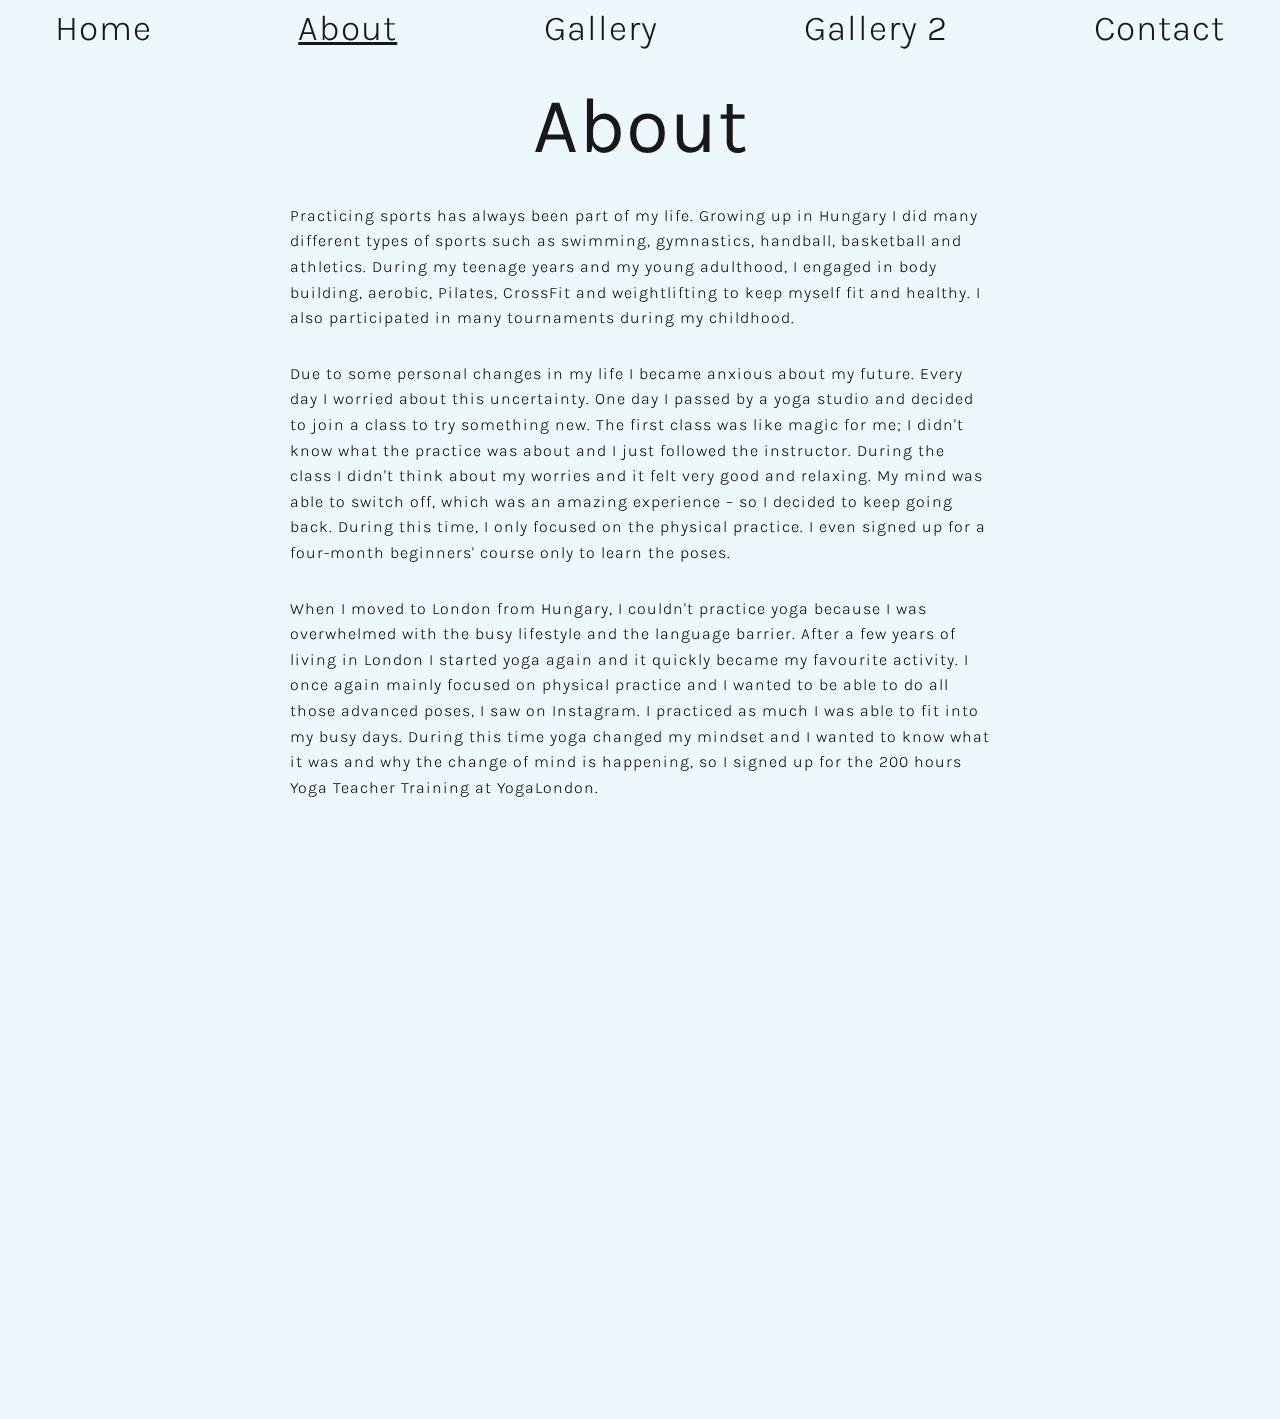
==== about.html @ 35954413 "just the initial state" ====
<!DOCTYPE html>
<html lang="en">

<head>
    <meta charset="UTF-8">
    <meta http-equiv="X-UA-Compatible" content="IE=edge">
    <meta name="viewport" content="width=device-width, initial-scale=1.0">
    <title>About</title>

    <link rel="icon" type="image/png" href="./imgs/favicon.ico">
    
    <link rel="stylesheet" href="./main.css">
    <link rel="stylesheet" href="./single-page.css">

    <link rel="stylesheet" href="./_intersecting.css">
    <script src="./_intersecting.js" defer></script>

    <script src="./_modal.js" defer></script>
    <script src="./_navigation.js" defer></script>
    <script src="./credits-modal.js" defer></script>
</head>

<body>

    <nav id="nav-modal">
        <a href="./index.html" class="link modal-link">Home</a>
        <!-- <a href="./classes.html" class="link">Classes</a> -->
        <a href="./about.html" class="link modal-link active">About</a>
        <a href="./gallery.html" class="link modal-link">Gallery</a>
        <a href="./gallery-2.html" class="link modal-link">Gallery 2</a>
        <a href="./contact.html" class="link modal-link">Contact</a>
    </nav>
    <nav id="nav" class="intersecting">
        <nav id="nav-links">
            <a href="./index.html">Home</a>
            <!-- <a href="./classes.html" class="link">Classes</a> -->
            <a href="./about.html" class="active">About</a>
            <a href="./gallery.html">Gallery</a>
            <a href="./gallery-2.html">Gallery 2</a>
            <a href="./contact.html">Contact</a>
        </nav>
        <div id="nav-menu">
            <span class="menu-line"></span>
            <span class="menu-line"></span>
        </div>
    </nav>
    
    <main id="main">
        
        <h1 class="intersecting">About</h1>

        <p class="intersecting">Practicing sports has always been part of my life. Growing up in Hungary I did many different types of sports such as swimming, gymnastics, handball, basketball and athletics. During my teenage years and my young adulthood, I engaged in body building, aerobic, Pilates, CrossFit and weightlifting to keep myself fit and healthy. I also participated in many tournaments during my childhood.</p>

        <p class="intersecting">Due to some personal changes in my life I became anxious about my future. Every day I worried about this uncertainty. One day I passed by a yoga studio and decided to join a class to try something new. The first class was like magic for me; I didn't know what the practice was about and I just followed the instructor. During the class I didn't think about my worries and it felt very good and relaxing. My mind was able to switch off, which was an amazing experience – so I decided to keep going back. During this time, I only focused on the physical practice. I even signed up for a four-month beginners' course only to learn the poses.</p>
            
        <p class="intersecting">When I moved to London from Hungary, I couldn't practice yoga because I was overwhelmed with the busy lifestyle and the language barrier. After a few years of living in London I started yoga again and it quickly became my favourite activity. I once again mainly focused on physical practice and I wanted to be able to do all those advanced poses, I saw on Instagram. I practiced as much I was able to fit into my busy days. During this time yoga changed my mindset and I wanted to know what it was and why the change of mind is happening, so I signed up for the 200 hours Yoga Teacher Training at YogaLondon.</p>
            
        <p class="intersecting">The course opened a door for me for the world of yoga. The more I have been practicing the more I have been learning and reading about it, the more I became fascinated in how beautiful the practice of yoga is. Yoga helps us to live a balanced life. Yoga is complex – for me it is a learning process for life. Learning and practicing can't be rushed and realising this, has made me more patience with myself. Today, yoga for me is not just physical practice, it helps me to let go and handle difficult situations, it brings harmony and balance to the soul and body, it helps me to be present and aware in my everyday life.</p>
            
        <p class="intersecting">Namaste,</p>
        <p class="intersecting">Angi</p>
                        
    </main>

    <footer class="intersecting">

        <div id="social-footer" class="social">
            <a href="https://www.instagram.com/angi_yoga/" target="_blank" rel="noopener noreferrer"><svg xmlns="http://www.w3.org/2000/svg" fill="#d16a75" width="24" height="24" viewBox="0 0 24 24"><path d="M12 2.163c3.204 0 3.584.012 4.85.07 3.252.148 4.771 1.691 4.919 4.919.058 1.265.069 1.645.069 4.849 0 3.205-.012 3.584-.069 4.849-.149 3.225-1.664 4.771-4.919 4.919-1.266.058-1.644.07-4.85.07-3.204 0-3.584-.012-4.849-.07-3.26-.149-4.771-1.699-4.919-4.92-.058-1.265-.07-1.644-.07-4.849 0-3.204.013-3.583.07-4.849.149-3.227 1.664-4.771 4.919-4.919 1.266-.057 1.645-.069 4.849-.069zm0-2.163c-3.259 0-3.667.014-4.947.072-4.358.2-6.78 2.618-6.98 6.98-.059 1.281-.073 1.689-.073 4.948 0 3.259.014 3.668.072 4.948.2 4.358 2.618 6.78 6.98 6.98 1.281.058 1.689.072 4.948.072 3.259 0 3.668-.014 4.948-.072 4.354-.2 6.782-2.618 6.979-6.98.059-1.28.073-1.689.073-4.948 0-3.259-.014-3.667-.072-4.947-.196-4.354-2.617-6.78-6.979-6.98-1.281-.059-1.69-.073-4.949-.073zm0 5.838c-3.403 0-6.162 2.759-6.162 6.162s2.759 6.163 6.162 6.163 6.162-2.759 6.162-6.163c0-3.403-2.759-6.162-6.162-6.162zm0 10.162c-2.209 0-4-1.79-4-4 0-2.209 1.791-4 4-4s4 1.791 4 4c0 2.21-1.791 4-4 4zm6.406-11.845c-.796 0-1.441.645-1.441 1.44s.645 1.44 1.441 1.44c.795 0 1.439-.645 1.439-1.44s-.644-1.44-1.439-1.44z"/></svg></a>
            <a href="https://www.facebook.com/profile.php?id=100087282402524" target="_blank" rel="noopener noreferrer"><svg fill="#d16a75" height="24" width="24" version="1.1" id="Layer_1" xmlns="http://www.w3.org/2000/svg" xmlns:xlink="http://www.w3.org/1999/xlink" viewBox="0 0 310 310" xml:space="preserve"><g id="XMLID_834_"><path id="XMLID_835_" d="M81.703,165.106h33.981V305c0,2.762,2.238,5,5,5h57.616c2.762,0,5-2.238,5-5V165.765h39.064 c2.54,0,4.677-1.906,4.967-4.429l5.933-51.502c0.163-1.417-0.286-2.836-1.234-3.899c-0.949-1.064-2.307-1.673-3.732-1.673h-44.996 V71.978c0-9.732,5.24-14.667,15.576-14.667c1.473,0,29.42,0,29.42,0c2.762,0,5-2.239,5-5V5.037c0-2.762-2.238-5-5-5h-40.545 C187.467,0.023,186.832,0,185.896,0c-7.035,0-31.488,1.381-50.804,19.151c-21.402,19.692-18.427,43.27-17.716,47.358v37.752H81.703 c-2.762,0-5,2.238-5,5v50.844C76.703,162.867,78.941,165.106,81.703,165.106z"/></g></svg></a>
        </div>
        <a href="./contact.html">Contact</a>
        <a href="./dataprotection.html">Data protection</a>
        <hr>
        <button id="open-credits" class="link">Credits</button>

    </footer>

    <div id="modal-credits" class="modal">

        <div id="modal-credits-inner" class="modal-inner">

            <div class="modal-header">

                <button class="modal-close link"><svg class="icon" xmlns="http://www.w3.org/2000/svg" height="24" viewBox="0 -960 960 960" width="24"><path d="M256-213.847 213.847-256l224-224-224-224L256-746.153l224 224 224-224L746.153-704l-224 224 224 224L704-213.847l-224-224-224 224Z"/></svg></button>

            </div>

            <div class="modal-body">

                <h2>Credits</h2>
                <p>The homepage's background picture is from <a href="https://unsplash.com/de/fotos/%EB%85%B9%EC%83%89-%EB%8B%A4%EC%9C%A1-%EC%8B%9D%EB%AC%BC%EC%9D%98-%EC%84%A0%ED%83%9D%EC%A0%81-%EC%B4%88%EC%A0%90-%EC%82%AC%EC%A7%84-vHnVtLK8rCc" target="_blank" rel="noopener noreferrer">Unsplash</a>.</p>
                <p>This website's background picture is from <a href="https://www.freepik.com/free-vector/watercolor-background-with-hand-drawn-elements_12422846.htm" target="_blank" rel="noopener noreferrer">Freepik</a>.</p>
            </div>

        </div>

    </div>

</body>

</html>
---- main.css ----
:root {
    font-size: 10px;

    /* dark text */
    --white: white;
    /* light text */
    --black: black;
    /* dark link hover bg */
    --grey-darker: #0b0b0b;
    /* https://blog.karenying.com/posts/50-shades-of-dark-mode-gray */
    /* https://www.colorhexa.com/181818 */
    /* dark background */
    --dark: #181818;
    /* light link text */
    /* disabled button text */
    --grey: #656565;
    /* light input */
    --grey-lighter: #bfbfbf;
    /* disabled button bg */
    --grey-lightest: #f2f2f2;


    /* light link hover background */
    /* light button hover background */
    /* -4-i */
    --blue-lightest: #ecf8fb;
    --green-lightest: #eefaf3;
    --red-lightest: #faf1f0;

    /* light button */
    --blue-light: #d7f0f7;
    --green-light: #daf4e5;
    --red-light: #f4dfdd;

    /* baseline colors */
    /* https://www.colorhexa.com/9fe2bf */
    /* https://www.colorhexa.com/eecec9 */
    /* https://www.colorhexa.com/fbedc3 */
    --blue-default: #aedded;
    --green-default: #9fe2bf;
    --red-default: #eecec9;

    --yellow-default: #fbedc3;

    /* light input focus */
    /* dark link */
    --blue-darker: #99dbe8;
    --green-darker: #8bdcb2;
    --red-darker: #e8bcb6;

    --red-darkest: #c75c4e;

    --yoga-pink-lightest: #f6e4e2;
    --yoga-pink-light: #f1d6d3;
    --yoga-pink: #e8bab5;
    --yoga-pink-dark: #d67983;
    --yoga-pink-darker: #d16a75;
    --yoga-pink-darkest: #69212a;

    --blue-even-darker: #2ababa;
    --green-even-darker: #8bdcb2;
    --red-even-darker: #e8bcb6;

    /* light link hover text */
    /* light button hover text */
    /* v1,2,3-3 */
    --blue-darkest: #2593a8;
    --green-darkest: #309e65;
    --red-darkest: #c45242;

    --success: #4caf50;
    --error: #f44336;
    --error-light: #f55449;
    --error-lightest: #faaba6;
    --neutral: #2196f3;

    --theme: var(--white);
    --theme-contrast: var(--dark);
    --background: var(--blue-lightest);
    --footer: var(--dark);

    --theme-independent-dark-text: var(--black);
    --theme-independent-light-text: var(--white);

    --background-transparent-dark: rgba(9, 9, 9, .8);
    --background-transparent-light: rgba(255, 255, 255, .9);
    --background-transparent-theme: var(--background-transparent-light);

    --text: var(--black);
    --disabled-text: var(--grey);
    --selection-text: var(--blue-darkest);
    --selection-bg: var(--blue-lightest);

    --link-text: var(--blue-even-darker);
    --link-bg: transparent;
    --link-hover-text: var(--blue-darkest);
    --link-hover-bg: var(--blue-light);

    --link-contrast-text: var(--blue-lightest);
    --link-contrast-bg: var(--dark);
    --link-contrast-hover-text: var(--blue-light);
    --link-contrast-hover-bg: var(--grey-darker);

    --link-nav: var(--text);
    --link-footer: var(--white);
    
    --button-text: var(--white);
    --button-bg: var(--blue-darkest);
    --button-hover-text: var(--white);
    --button-hover-bg: var(--blue-even-darker);

    --button-disabled-text: var(--grey);
    --button-disabled-bg: var(--grey-lightest);

    --input-text: var(--text);
    --input-border: var(--grey-lighter);
    --input-focus-border: var(--blue-darker);
    --input-border-warning: var(--error-light);
    
    --toggle-height: 2rem;
    --toggle-width: calc(var(--toggle-height) * 2);
    --toggle-border-radius: calc(var(--toggle-height) / 2);
    --toggle-bg: var(--blue-light);
    --toggle-checked-bg: var(--blue-default);
    --toggle-switch-color: var(--blue-darker);
    --toggle-switch-bg: var(--blue-darker);

    --spinner-color: var(--blue-darker);

    --scroll-thumb: var(--blue-even-darker);
    --scroll-track: var(--blue-default);

    --code-family: 'Source Code Pro';
    --code-text: var(--white);
    --code-bg: var(--dark);

    --font-size-normal: 1.6rem;
    --font-size-small: 1.4rem;
    --font-size-smallest: 1.2rem;

    --line-height: 1.6;

    --border-lighter: .1rem solid var(--blue-default);
    --border: .1rem solid var(--blue-default);
    --border-bolder: .3rem solid var(--blue-default);

    --transition-fast: all .1s ease;
    --transition-slow: all .5s ease;

    --default-margin: 1.5rem auto;
    --default-gap: 1.5rem;
    --svg: calc(1.7 * var(--default-gap));

    /* firefox scrollbar */
    scrollbar-width: 1.3rem;
    scrollbar-color: var(--scroll-thumb) var(--scroll-track);
}

@font-face {
    font-family: 'Karla';
    font-style: normal;
    font-weight: 100;
    src: url('../Karla/static/Karla-ExtraLight.ttf');
}
@font-face {
    font-family: 'Karla';
    font-style: normal;
    font-weight: 200;
    src: url('../Karla/static/Karla-Light.ttf');
}
@font-face {
    font-family: 'Karla';
    font-style: normal;
    font-weight: 300;
    src: url('../Karla/static/Karla-Medium.ttf');
}
@font-face {
    font-family: 'Karla';
    font-style: normal;
    font-weight: 400;
    src: url('../Karla/static/Karla-Regular.ttf');
}

/* chrome scrollbar */
::-webkit-scrollbar {
    width: 1.3rem;
}
::-webkit-scrollbar-thumb {
    background-color: var(--scroll-thumb);
}
::-webkit-scrollbar-track {
    background: var(--scroll-track);
}

::-moz-selection {
    color: var(--selection-text);
    background-color: var(--selection-bg);
}
::selection {
    color: var(--selection-text);
    background-color: var(--selection-bg);
}

html,
* {
    box-sizing: border-box;

    margin: 0;
    padding: 0;
    margin-block-start: 0;
    margin-block-end: 0;

    font-family: 'Karla', 'Calibri Light', 'Calibri', sans-serif;
    font-weight: 200;
    font-size: var(--font-size-normal);
    line-height: var(--line-height);
    letter-spacing: .1rem;

    color: var(--text);
}

/* Source code */

@font-face {
    font-family: 'Source Code Pro';
    font-style: normal;
    font-weight: 100;
    src: url('../Source_Code_Pro/static/SourceCodePro-ExtraLight.ttf');
}
@font-face {
    font-family: 'Source Code Pro';
    font-style: normal;
    font-weight: 200;
    src: url('../Source_Code_Pro/static/SourceCodePro-Light.ttf');
}
@font-face {
    font-family: 'Source Code Pro';
    font-style: normal;
    font-weight: 300;
    src: url('../Source_Code_Pro/static/SourceCodePro-Medium.ttf');
}
@font-face {
    font-family: 'Source Code Pro';
    font-style: normal;
    font-weight: 400;
    src: url('../Source_Code_Pro/static/SourceCodePro-Regular.ttf');
}

/* main */

html {
    /* https://css-tricks.com/almanac/properties/s/scroll-snap-type/ */
	scroll-behavior: smooth;
}

body {
    background-color: var(--background);
}

h1,
h2,
h3,
h4,
h5,
h6 {
    font-weight: normal;
    text-align: left;
}

h1 {
    font-size: 4rem;
}

h2 {
    font-size: 3.5rem;
}

h3 {
    font-size: 3.2rem;
}

h4 {
    font-size: 3rem;
}
h5 {
    font-size: 2.8rem;
}
h6 {
    font-size: 2.5rem;
}

p {
    width: 100%;
}

a {
    font-style: normal;
    text-decoration: none;

    transition: var(--transition-fast);

    color: var(--link-text);

    cursor: context-menu;
}

a:hover {
    color: var(--link-hover-text);
    background-color: var(--link-hover-bg);
}

fieldset {
    padding: var(--default-gap);
    border: var(--border);
}

fieldset.danger {
    border: .1rem solid var(--error);
}

legend {
    padding: var(--default-gap);

    font-size: var(--font-size-small);
}

form {
    width: 100%;
}

input,
textarea {
    display: block;
    width: 100%;;

    padding: 0.3rem .5rem;
    margin: .1rem auto var(--default-gap) auto;

    background-color: transparent;

    border: none;
    border-bottom: 0.1rem solid var(--input-border);

    box-shadow: none;
    -moz-box-shadow: none;
    -webkit-box-shadow: none;

    transition: var(--transition-fast);

    outline: none;
}
input:focus,
textarea:focus {
    border: none;
    border-bottom: 0.1rem solid var(--input-focus-border);
}
input {
    min-height: 3.2rem;
}
input.warning {
    border-bottom: 0.1rem solid var(--input-border-warning);
}

textarea {
    resize: none;
	overflow: hidden; /* prevents scroll bar flash */
}


label {
    display: block;
    font-size: var(--font-size-small);
}

/* outdated 
input:focus + label,
textarea:focus + label {
    color: var(--link-secondary);

    transition: var(--transition-fast);
}
*/

button {
    width: 100%;

    padding: .7rem 2rem;
    
    border: none;
    outline: none;
    border-radius: .2rem;

    margin: 0 auto var(--default-gap) auto;

    background-color: var(--button-bg);
    color: var(--button-text);
}

button:hover {
    color: var(--button-hover-text);
    background-color: var(--button-hover-bg);

    transition: var(--transition-fast);
}

button.disabled {
    color: var(--button-disabled-text);
    background-color: var(--button-disabled-bg);
}

button.danger {
    color: var(--white);
    background-color: var(--error);
}
button.danger:hover {
    color: var(--button-text);
    background-color: var(--error-lightest);
}
button.danger:hover > span.text {
    color: var(--button-text);
}
button.danger > span.icon > svg {
    fill: var(--white);
}
button.danger:hover > span.icon > svg {
    fill: var(--button-text);
}

button.tab {
    color: var(--disabled-text);
    background-color: transparent;
    border: none;
    border-bottom: .1rem solid var(--grey-lightest);
}
button.tab:hover {
    color: var(--text);
    border-bottom: var(--border);
}
button.tab.active {
    color: var(--text);
    border-bottom: var(--border);
}

button.link {
    width: max-content;
    padding: 0;
    margin: 0;

    font-style: normal;
    line-height: 0;
    text-decoration: none;
    background-color: var(--link-bg);

    transition: var(--transition-fast);

    cursor: context-menu;
}
button.link > span {
    color: var(--link-text);
    background-color: var(--link-bg);
}
button.link:hover > span {
    color: var(--link-hover-text);
    background-color: var(--link-hover-bg);
}
svg.icon {
    height: var(--svg);
    width: var(--svg);

    fill: var(--link-text);
    background-color: var(--link-bg);
}
svg.icon:hover {
    fill: var(--link-hover-text);
    background-color: var(--link-hover-bg);
}

blockquote {
    width: 100%;
    margin: var(--default-gap) 0;
    padding-left: var(--default-gap);
    border-left: var(--border-bolder);
}
blockquote > p {
    margin: 0;
}
figcaption {
    font-style: italic;
}

ul {
    padding-left: var(--default-gap);
    list-style: none;
}
li::before {
    content: "–";
    padding-right: calc(var(--default-gap) / 2);
    /* color: var(--link-text); */
}

hr {
    border: 0;
    border-top: var(--border);
}

pre,
code,
code > span {
    font-family: 'Source Code Pro', monospace;
    font-size: var(--font-size-smallest);
    font-weight: 300;
    color: var(--code-text);
    background-color: var(--code-bg);
}

.code-block {
    width: 100%;
    padding: 1rem;
    margin: 1rem 0;

    overflow: auto;
}

/* Toggle */

div.toggle {
    display: grid;
    grid-template-columns: max-content max-content;
    align-items: center;
    gap: var(--default-gap);
}

.toggle-input {
    display: none;
}
label.toggle-label {
    display: block;
    height: var(--toggle-height);
    width: var(--toggle-width);
    border-radius: var(--toggle-border-radius);
    background-color: var(--toggle-bg);

    padding: 0;
}
label.toggle-label::before {
    content: '';
    display: block;
    height: var(--toggle-height);
    width: var(--toggle-height);
    border-radius: var(--toggle-border-radius);

    background-color: var(--toggle-switch-bg);

    transition: var(--transition-slow);
}
input.toggle-input:checked + label.toggle-label {
    background-color: var(--toggle-checked-bg);
}

input.toggle-input:checked + label.toggle-label::before {
    position: relative;
    left: var(--toggle-height);
}

div.modal {
    display: none;
    position: fixed;
    top: 0;
    left: 0;
    z-index: 6;

    height: 100vh;
    width: calc(100vw - (100vw - 100%));
    border: none;

    background-color: var(--background-transparent-theme);
}
div.modal.open {
    display: grid;
    align-items: center;
    justify-content: center;
}
div.modal > div.modal-inner {
    height: min-content;
    width: 700px;
    max-width: 95vw;
    background-color: var(--background);
    border: var(--border-lighter);
    padding-bottom: var(--default-gap);
}
div.modal > div.modal-inner > div.modal-header {
    height: var(--svg);
    text-align: right;
}

div.modal > div.modal-inner > div.modal-body {
    padding: 0 var(--default-gap) calc(var(--default-gap) / 2) var(--default-gap);
}

div.modal > div.modal-inner > div.modal-body > h2,
div.modal > div.modal-inner > div.modal-body > p,
div.modal > div.modal-inner > div.modal-body > button {
    text-align: center;
}
div.modal > div.modal-inner > div.modal-body > p {
    width: 100%;
    margin-bottom: var(--default-gap);
}

.spinner {
    position: relative;
    
    height: calc(1.5 * var(--default-gap));
    width: calc(1.5 * var(--default-gap));
    margin: 0 auto;
}
.spinner > div {
    position: absolute;

    height: 100%;
    width: 100%;
    border-top: .25rem solid transparent;
    border-right: .3rem solid transparent;
    border-bottom: .25rem solid transparent;
    border-top-color: var(--spinner-color);
    border-right-color: var(--spinner-color);
    border-bottom-color: var(--spinner-color);
    border-radius: 50%;

    animation: spinner 1.2s linear infinite;
}

@keyframes spinner {
    0% { transform: rotate(0deg); }
    50% { transform: rotate(180deg); }
    100% { transform: rotate(360deg); }
}

.feedback {
    font-size: var(--font-size-small);
    min-height: calc(1.5 * var(--default-gap));
}
.success {
    color: var(--success);
}
.error {
    color: var(--error);
}
.neutral {
    color: var(--neutral);
}

@media screen and (max-width: 400px) {
    fieldset {
        padding: calc(var(--default-gap) / 2) calc(var(--default-gap) / 3);
    }
}
---- single-page.css ----
body {
  min-height: 100vh;
  display: grid;
  grid-template-rows: min-content auto min-content;
  background-color: var(--blue-lightest);
  background-image: url('imgs/4988749-opacity-10.png');
  background-position: center;
  background-repeat: no-repeat;
  background-size: cover;
}
#nav {
  z-index: 5;
  align-self: start;
  width: 1200px;
  max-width: 96vw;
  padding: 0 var(--default-gap);
  margin: 0 auto;
  display: grid;
  align-items: center;
}
#nav > #nav-links {
  display: grid;
  grid-template-columns: repeat(5, max-content);
  align-items: center;
  justify-content: space-between;
}
#nav > #nav-links > a {
  display: block;
  font-size: calc(1rem + 2vw);
  color: var(--dark);
}
#nav > #nav-links > a.active {
  color: var(--dark);
  text-decoration: underline;
}
#nav > #nav-links > a:hover {
  color: var(--dark);
  text-decoration: underline;
  background-color: transparent;
}
#nav #nav-menu {
  width: min-content;
  align-self: end;
  display: none;
  text-align: right;
  grid-template-rows: 1fr 1fr;
  justify-content: space-between;
  padding: 1rem 0;
}
#nav #nav-menu .menu-line {
  height: 0.2rem;
  width: 3.4rem;
  margin: 0.4rem;
  background-color: var(--text);
  border-radius: 5px;
}
#nav #nav-menu:hover > .menu-line {
  background-color: var(--link-hover-text);
  transition: var(--transition-slow);
}
#nav #nav-menu.active {
  /* :nth-child(2) {
                transform: translateX(-3rem);
                opacity: 0;
            } */
}
#nav #nav-menu.active :nth-child(1) {
  transform: rotate(45deg) translateX(0.35rem) translateY(0.35rem);
}
#nav #nav-menu.active :nth-child(2) {
  transform: rotate(135deg) translateX(-0.35rem) translateY(0.35rem);
}
#nav-modal {
  display: none;
  z-index: 1;
}
#nav-modal > a {
  display: block;
  font-size: calc(1rem + 2vw);
  color: var(--dark);
}
#nav-modal > a.active {
  color: var(--dark);
  text-decoration: underline;
}
#nav-modal > a:hover {
  color: var(--dark);
  text-decoration: underline;
  background-color: transparent;
}
#main {
  align-self: center;
  width: 700px;
  max-width: 90vw;
  height: 100%;
  margin: calc(2 * var(--default-gap)) auto calc(2 * var(--default-gap)) auto;
  display: grid;
  align-content: center;
  justify-content: center;
}
#main > h1 {
  color: var(--dark);
  font-size: calc(4rem + 3vw);
  line-height: 1;
  text-align: center;
  margin-bottom: calc(1.5 * var(--default-gap));
}
#main > p {
  margin: var(--default-gap) auto;
}
#main > p > a {
  color: var(--dark);
}
#main > p > a:hover {
  color: var(--blue-default);
}
footer {
  align-self: end;
  width: 100%;
  padding: calc(2 * var(--default-gap)) 0;
  display: grid;
  align-items: center;
  justify-content: center;
  text-align: center;
  gap: calc(var(--default-gap) / 2);
  background-color: var(--footer);
}
footer > img {
  width: calc(3 * var(--default-gap));
  margin: 0 auto;
}
footer > a,
footer button.link {
  display: block;
  width: max-content;
  margin: 0 auto;
  font-size: var(--font-size-small);
  line-height: var(--line-height);
  color: var(--link-footer);
  background-color: var(--link-contrast-bg);
}
footer > a:hover,
footer button.link:hover {
  color: var(--blue-default);
  background-color: transparent;
}
footer > #social-footer {
  margin-bottom: calc(var(--default-gap) / 2);
}
footer > #social-footer a svg {
  fill: var(--link-footer);
}
footer > #social-footer a:hover {
  background-color: transparent;
}
footer > #social-footer a:hover svg {
  fill: var(--blue-default);
}
footer > hr {
  width: 700px;
  border-top: 0.1rem solid var(--blue-default);
  max-width: 96vw;
  margin: var(--default-gap) 0;
}
.modal {
  padding-bottom: var(--default-gap);
}
.modal > #modal-credits-inner {
  border: 0.1rem solid #d16a75;
}
@media screen and (max-width: 450px) {
  #nav {
    justify-content: end;
    padding: 0;
  }
  #nav #nav-links {
    display: none;
  }
  #nav #nav-menu {
    display: grid;
  }
  #nav-modal {
    position: fixed;
    height: 100vh;
    width: 100vw;
    display: flex;
    justify-content: center;
    align-items: center;
    flex-direction: column;
    opacity: 0;
    z-index: -1;
    transition: var(--transition-slow);
    background-color: var(--background);
  }
  #nav-modal.active {
    /* visibility: visible; */
    opacity: 1;
    z-index: 1;
  }
  #nav-modal.active + #nav-header {
    background-color: var(--background);
  }
  #nav-modal > .modal-link {
    font-size: 5rem;
    width: 100%;
    display: grid;
    justify-content: center;
    align-items: center;
    color: var(--text);
  }
  #nav-modal > .modal-link.active {
    color: var(--text);
    text-decoration: underline;
  }
}
---- _intersecting.css ----
.intersecting {
  --transition-duration: 0.7s;
  opacity: 0;
  filter: blur(5px);
  transition: opacity var(--transition-duration), filter var(--transition-duration);
}
.intersecting.active {
  opacity: 1;
  filter: blur(0);
}
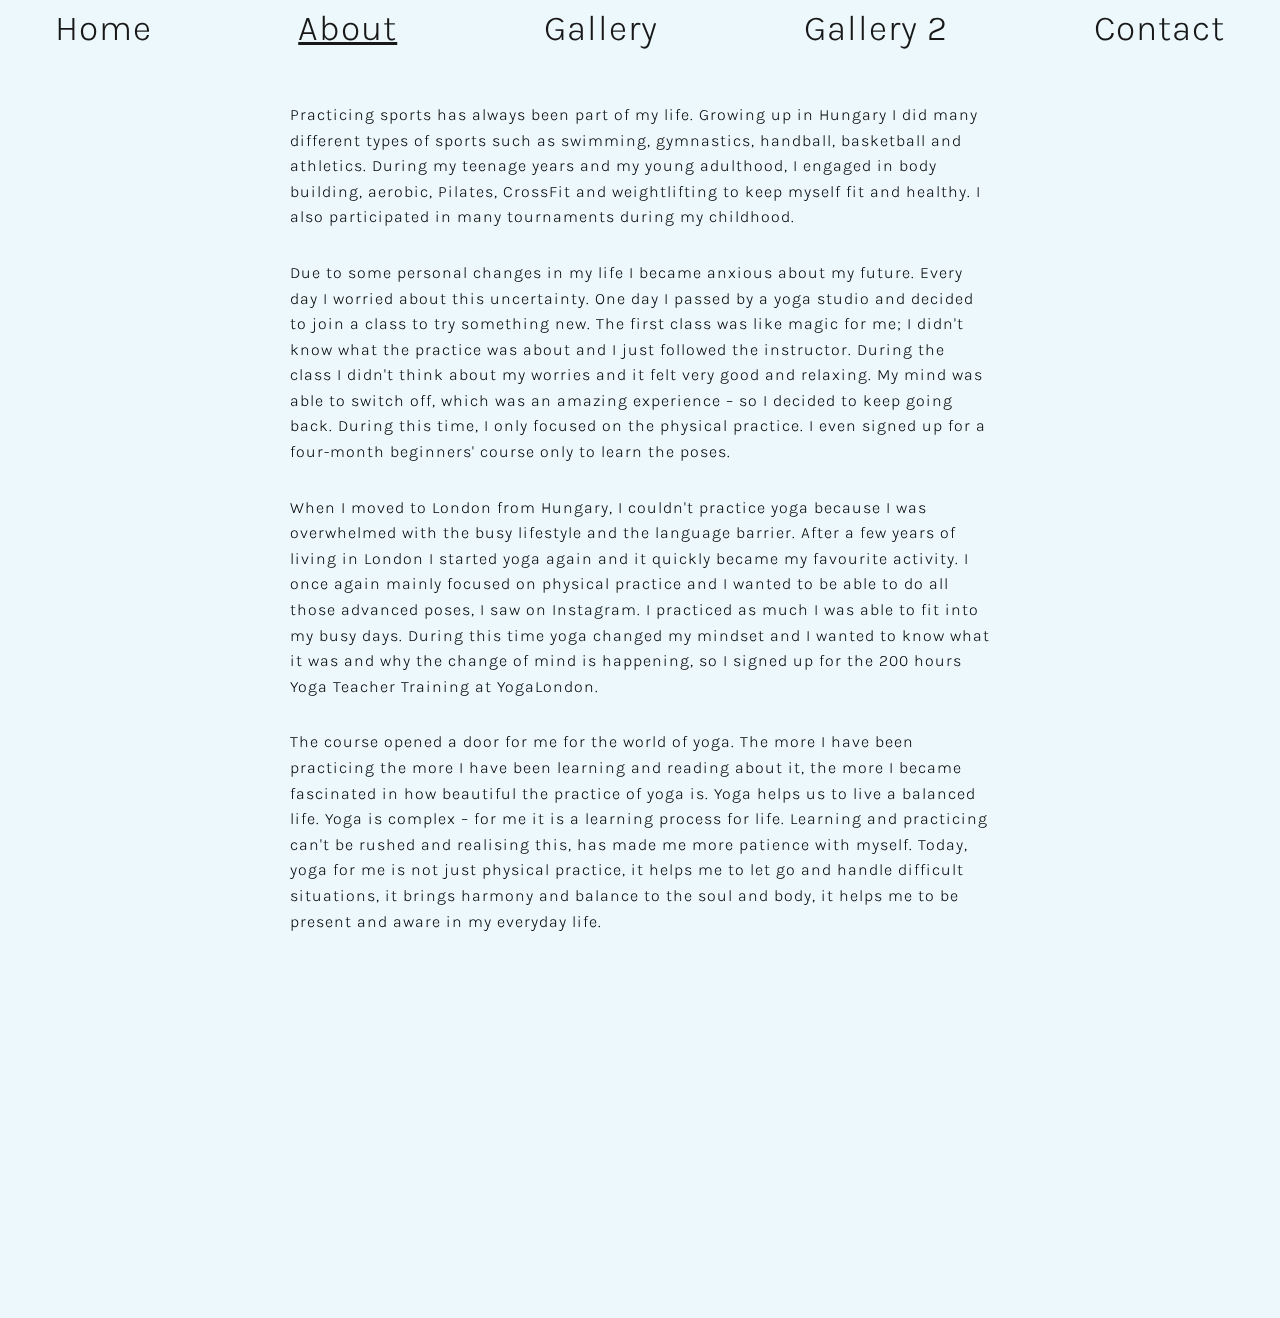
==== commit 32882bf7: "got rid of titles" ====
--- a/about.html
+++ b/about.html
@@ -47,7 +47,7 @@
     
     <main id="main">
         
-        <h1 class="intersecting">About</h1>
+        <!-- <h1 class="intersecting">About</h1> -->
 
         <p class="intersecting">Practicing sports has always been part of my life. Growing up in Hungary I did many different types of sports such as swimming, gymnastics, handball, basketball and athletics. During my teenage years and my young adulthood, I engaged in body building, aerobic, Pilates, CrossFit and weightlifting to keep myself fit and healthy. I also participated in many tournaments during my childhood.</p>
 
